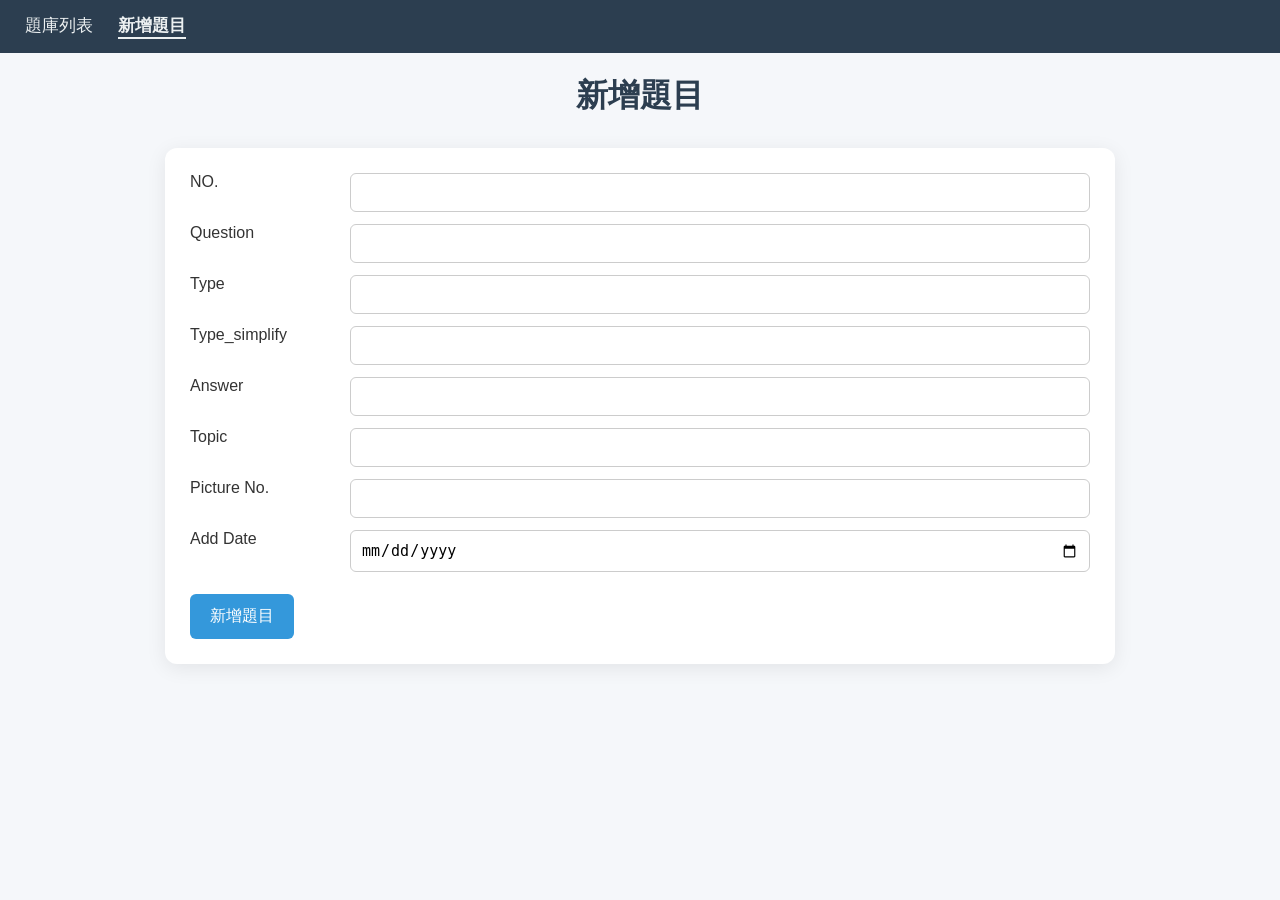
==== add.html @ 69cab2bb "Create add.html for adding new questions" ====
<!DOCTYPE html>
<html>
<head>
    <meta charset="UTF-8">
    <title>新增題目</title>
    <link rel="stylesheet" href="style.css">
</head>

<body>

    <div class="navbar">
        <a href="list.html">題庫列表</a>
        <a href="add.html" class="active">新增題目</a>
    </div>

    <h1>新增題目</h1>

    <div class="container">

        <div class="input-row">
            <label>NO.</label>
            <input id="q_no">
        </div>

        <div class="input-row">
            <label>Question</label>
            <input id="q_question">
        </div>

        <div class="input-row">
            <label>Type</label>
            <input id="q_type">
        </div>

        <div class="input-row">
            <label>Type_simplify</label>
            <input id="q_type_s">
        </div>

        <div class="input-row">
            <label>Answer</label>
            <input id="q_answer">
        </div>

        <div class="input-row">
            <label>Topic</label>
            <input id="q_topic">
        </div>

        <div class="input-row">
            <label>Picture No.</label>
            <input id="q_pic">
        </div>

        <div class="input-row">
            <label>Add Date</label>
            <input id="q_date" type="date">
        </div>

        <button onclick="addQuestion()">新增題目</button>

    </div>

    <script src="script.js"></script>
</body>
</html>
---- style.css ----
/* ====== 全域設定 ====== */
body {
    font-family: "Segoe UI", Arial, sans-serif;
    background: #f5f7fa;
    margin: 0;
    padding: 0;
    color: #333;
}

/* ====== 導覽列 ====== */
.navbar {
    background: #2c3e50;
    padding: 14px 25px;
    display: flex;
    gap: 25px;
}

.navbar a {
    color: #ecf0f1;
    text-decoration: none;
    font-size: 17px;
}

.navbar a.active {
    font-weight: bold;
    border-bottom: 2px solid #ecf0f1;
}

/* ====== 主要容器 ====== */
.container {
    max-width: 900px;
    margin: 30px auto;
    background: white;
    padding: 25px;
    border-radius: 12px;
    box-shadow: 0 4px 20px rgba(0,0,0,0.08);
}

h1, h2 {
    text-align: center;
    font-weight: 600;
    color: #2c3e50;
}

/* ====== 表單 ====== */
.input-row {
    display: grid;
    grid-template-columns: 150px 1fr;
    gap: 10px;
    margin-bottom: 12px;
}

input, select {
    padding: 10px;
    border: 1px solid #ccc;
    border-radius: 6px;
    font-size: 15px;
}

button {
    background: #3498db;
    color: white;
    padding: 12px 20px;
    border: none;
    border-radius: 6px;
    font-size: 16px;
    cursor: pointer;
    margin-top: 10px;
}

button:hover {
    background: #2980b9;
}

/* ====== 題目卡片 ====== */
.question-card {
    background: #ffffff;
    padding: 15px;
    border-radius: 10px;
    margin-bottom: 12px;
    border-left: 5px solid #3498db;
    box-shadow: 0 2px 8px rgba(0,0,0,0.05);
}

.question-number {
    font-weight: bold;
    color: #2980b9;
    margin-bottom: 5px;
}

/* ====== 手機版 ====== */
@media (max-width: 600px) {
    .input-row {
        grid-template-columns: 1fr;
    }
}
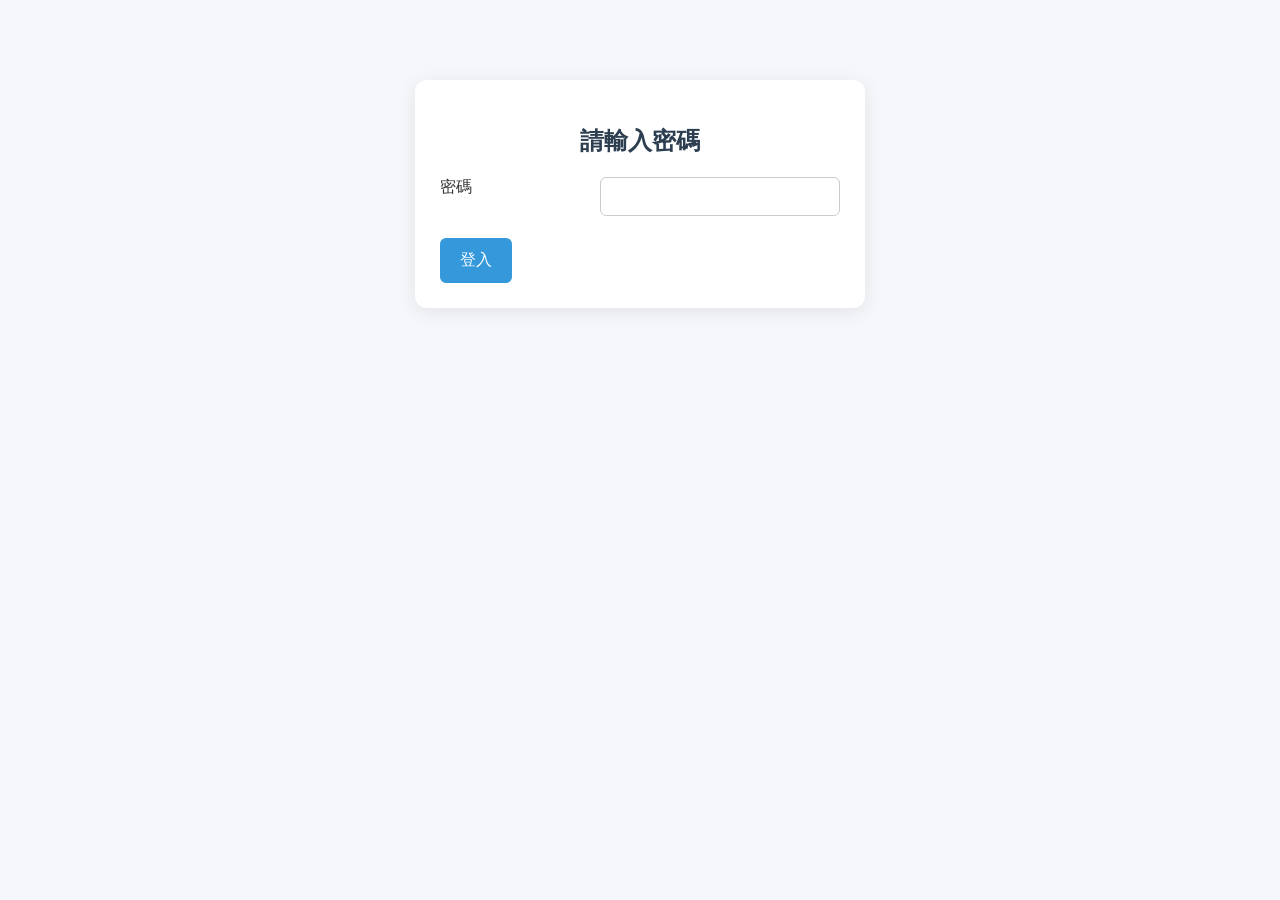
==== commit e106fd23: "Implement session storage check for authentication Add authentication check to redirect unauthentica" ====
--- a/add.html
+++ b/add.html
@@ -1,3 +1,10 @@
+<script>
+    if (sessionStorage.getItem("auth") !== "yes") {
+        window.location.href = "login.html";
+    }
+</script>
+
+
 <!DOCTYPE html>
 <html>
 <head>
